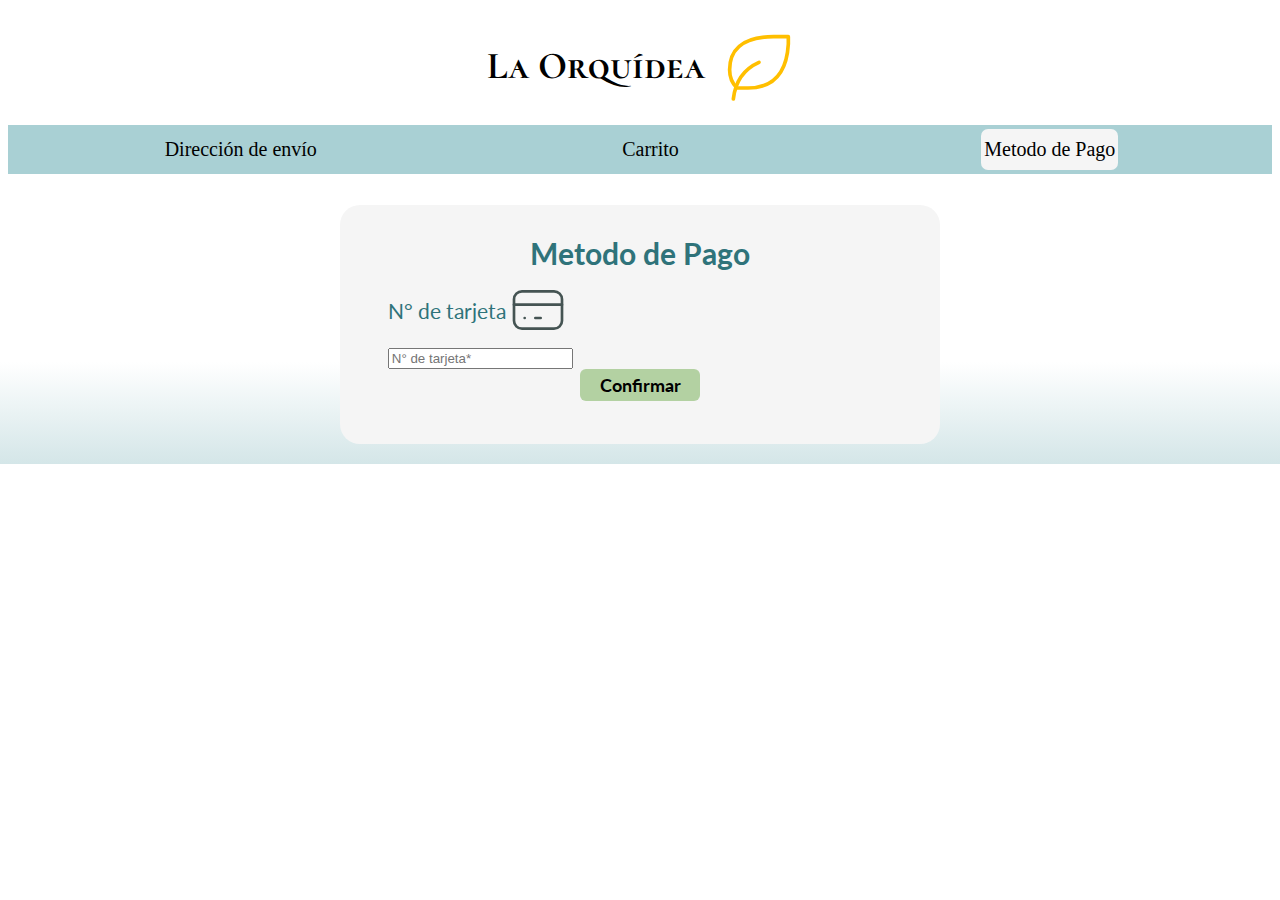
==== src/index.html @ 754c84a9 "ver1" ====
<!DOCTYPE html>
<html>
  <head>
    <meta  name="viewport" charset="utf-8" content="width=device-width, initial-scale=1">
    <title>Tarjeta de crédito válida</title>
    <link rel="preconnect" href="https://fonts.googleapis.com">
    <link rel="preconnect" href="https://fonts.gstatic.com" crossorigin>
    <link href="https://fonts.googleapis.com/css2?family=Cormorant+SC:wght@600&family=Lato:ital,wght@0,400;1,300&display=swap" rel="stylesheet">
    <link rel="stylesheet" href="style.css" />
    
  </head>
  <body>
    <header>
        <div class="icono">
          <h1>La Orquídea</h1>
            <svg xmlns="http://www.w3.org/2000/svg" class="icon icon-tabler icon-tabler-leaf" width="88" height="88" viewBox="0 0 24 24" stroke-width="1" stroke="#ffbf00" fill="none" stroke-linecap="round" stroke-linejoin="round">
              <path stroke="none" d="M0 0h24v24H0z" fill="none"/>
              <path d="M5 21c.5 -4.5 2.5 -8 7 -10" />
              <path d="M9 18c6.218 0 10.5 -3.288 11 -12v-2h-4.014c-9 0 -11.986 4 -12 9c0 1 0 3 2 5h3z" />
            </svg>
      </div>

   

      <div class="liston-principal">
        <nav class="nav-principipal">
          <a href="#" class="nav-enlace">Dirección de envío</a>
          <a href="#" class="nav-enlace">Carrito</a>
          <a href="#" class="nav-enlace1">Metodo de Pago</a>
        </nav>
      </div>
    </header>
    <br>

    <main>
      <div class="principal">
      <form class="formulario">
        <fieldset>

          <legend>Metodo de Pago</legend>
          <div class="icono1">
            <label id="nCard" for="number">N° de tarjeta</label><br>
            <svg xmlns="http://www.w3.org/2000/svg" class="icon icon-tabler icon-tabler-credit-card" width="64" height="64" viewBox="0 0 24 24" stroke-width="1" stroke="#455453" fill="none" stroke-linecap="round" stroke-linejoin="round">
              <path stroke="none" d="M0 0h24v24H0z" fill="none"/>
              <rect x="3" y="5" width="18" height="14" rx="3" />
              <line x1="3" y1="10" x2="21" y2="10" />
              <line x1="7" y1="15" x2="7.01" y2="15" />
              <line x1="11" y1="15" x2="13" y2="15" />
            </svg>
          </div>
          
        <input type="text" required minlength="16" maxlength="16" id="cardNumber" name="cardNumber" pattern="[0-9]+" placeholder="N° de tarjeta*"><br>
      
        <!--<label for="exp">Fecha de expiración</label><br>
        <input type="text" minlength="2" maxlength="2" id="month" name="month" pattern="[0-9]+" placeholder="Mes">
        <span>/</span>
        <input type="text" minlength="2" maxlength="2" id="year" name="year" pattern="[0-9]+" placeholder="Año"><br>
        <label for="cvv">CVV</label><br>
        <input type="text" minlength="3" maxlength="3" id="codigo" name="codigo" pattern="[0-9]+" placeholder="CVV"><br>

        <label for="name" >Nombre</label><br>
        <input type="text" id="userName" name="user_name" placeholder="Nombre"><br>-->
        <div class="boton">
        <button id="boton" type="submit" name="boton">Confirmar</button>

      </div>
      
      </fieldset>
      </form>
    </div>
    </main>
    <footer></footer>
    <script src="index.js" type="module"></script>
  </body>
</html>
---- src/style.css ----
:root {
   --primario: #c4e0e3;
   --secundario: #97b9b5;
   --tercero: #b3d1a2;
   --claro: #f4f2dd;
   --popcolor: #2f737a;

    --fuenteHeading: 'Cormorant SC', serif;;
    --fuenteBody: 'Lato', sans-serif;
    
}
html{
    font-size: 62.5%;
    box-sizing: border-box; /* Hack para box model */
    background: linear-gradient(180deg, rgba(255,255,255,1) 78%, rgba(212,230,232,1) 100%);
    background-repeat: no-repeat;

}
*, *:before, *:after {
    box-sizing: inherit;

}

h1 {
    text-align: center;
    font-size: 3.8rem;
    font-family: var(--fuenteHeading);
    font-weight:bold;
    padding: 1rem 1rem;

}
.icono {
    display: flex;
    align-items: center;
    justify-content: center;
}
.icono1 {
    display: flex;
    flex-direction:row;
    align-items: center;
}

.nav-enlace {
    padding: 9px 3px;
    display: inline-block;
    color:var(--negro);
    font-size: 2rem;
    text-decoration: none;
    border-radius: 7px;

}
.nav-enlace1 {
    padding: 9px 3px;
    display: inline-block;
    color: var(--negro);
    font-size: 2rem;
    text-decoration: none;
    border-radius: 7px;
    background-color:whitesmoke;

}
.nav-enlace:hover {
    background: var(--secundario);

}

nav {
    background:#a9d0d4;
    padding: 4px;
    display:flex;
    justify-content:space-around;


}


.formulario {
    background-color:whitesmoke;
    width: 60rem;
    margin: 2rem auto;
    padding: 3rem;
    border-radius: 2rem;
    font-size: 2.1rem;
    color: var(--popcolor);
    font-family: var(--fuenteBody);


    display: flex;
    flex-direction: column;

}
.formulario fieldset {
    border: none;
    padding: none;

}
legend {
    font-size: 3rem;
    text-align: center;
    color: var(--oscuro);
    font-weight:bold;

}
button {
    background-color: var(--tercero);
    border: none;
    color: black;
    border-radius: 6px;
    font-family: var(--fuenteBody);
    font-size: 1.8rem;
    text-decoration: none;
    cursor: pointer;
    width: 12rem;
    padding: 5px;
    font-weight: bold;

}
.boton {
    text-align: center;
}
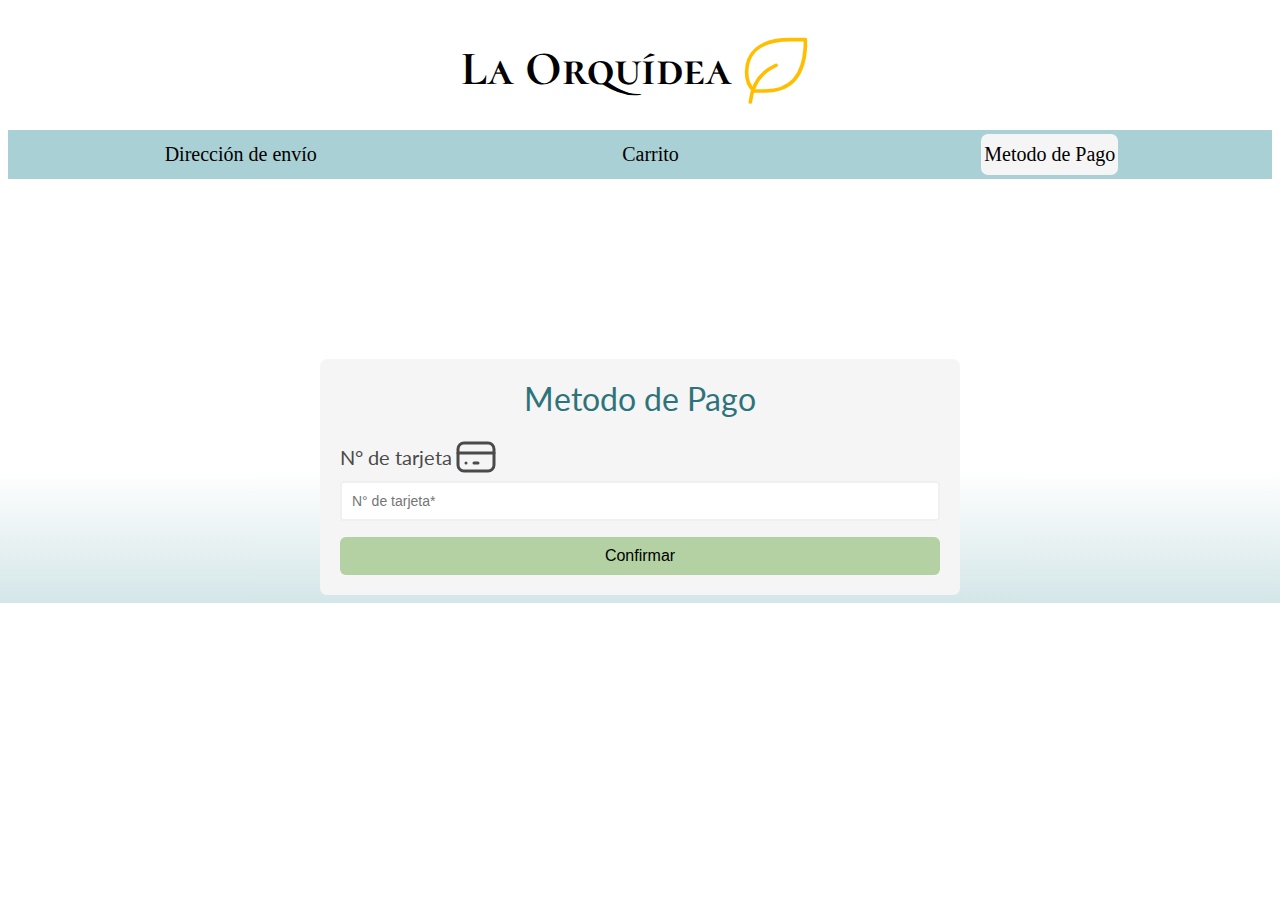
==== commit eb766d45: "día19" ====
--- a/src/index.html
+++ b/src/index.html
@@ -30,44 +30,58 @@
         </nav>
       </div>
     </header>
-    <br>
 
     <main>
-      <div class="principal">
+      <div class="contenedor">
       <form class="formulario">
-        <fieldset>
 
-          <legend>Metodo de Pago</legend>
+        <legend>Metodo de Pago</legend>
+
+          <div class="contenedor-input">
           <div class="icono1">
             <label id="nCard" for="number">N° de tarjeta</label><br>
-            <svg xmlns="http://www.w3.org/2000/svg" class="icon icon-tabler icon-tabler-credit-card" width="64" height="64" viewBox="0 0 24 24" stroke-width="1" stroke="#455453" fill="none" stroke-linecap="round" stroke-linejoin="round">
+            <svg xmlns="http://www.w3.org/2000/svg" class="icon icon-tabler icon-tabler-credit-card" width="48" height="48" viewBox="0 0 24 24" stroke-width="1.5" stroke="#4a4a4a" fill="none" stroke-linecap="round" stroke-linejoin="round">
               <path stroke="none" d="M0 0h24v24H0z" fill="none"/>
               <rect x="3" y="5" width="18" height="14" rx="3" />
               <line x1="3" y1="10" x2="21" y2="10" />
               <line x1="7" y1="15" x2="7.01" y2="15" />
               <line x1="11" y1="15" x2="13" y2="15" />
-            </svg>
+            </svg></div>
+            <input type="text" required minlength="16" maxlength="16" id="cardNumber" name="cardNumber" pattern="[0-9]+" placeholder="N° de tarjeta*">
+          <div class="error"></div>        
           </div>
-          
-        <input type="text" required minlength="16" maxlength="16" id="cardNumber" name="cardNumber" pattern="[0-9]+" placeholder="N° de tarjeta*"><br>
+        
+          <!--<div class="contenedor-input1">
+          <pre><label>Mes vencimiento</label>                <label>Año vencimiento</label></pre>
+        
+            <input type="text" required minlength="2" maxlength="2" id="mes" name="mes" pattern="[0-9]+" placeholder="mm">
+              /
+            <input type="text" required minlength="2" maxlength="2" id="año" name="año" pattern="[0-9]+" placeholder="aa">
+          <div class="error"></div>
+          </div>
+
+          <div class="contenedor-input">
+          <label>CVV</label>
+        
+            <input type="password" required minlength="3" maxlength="3" id="password" name="password" pattern="[0-9]+" placeholder="CVV">
+          <div class="error"></div>  
+          </div>
+
+          <div class="contenedor-input">
+          <label>Titular</label>
+        
+            <input type="text" required minlength="16" maxlength="16" id="titular" name="titular" pattern="[aA-zZ]+" placeholder="Titular">
+          <div class="error"></div>  
+          </div>-->
+
+          <div class="boton">
+            <button type="submit" id="confirmar">Confirmar</button>
+          </div>
       
-        <!--<label for="exp">Fecha de expiración</label><br>
-        <input type="text" minlength="2" maxlength="2" id="month" name="month" pattern="[0-9]+" placeholder="Mes">
-        <span>/</span>
-        <input type="text" minlength="2" maxlength="2" id="year" name="year" pattern="[0-9]+" placeholder="Año"><br>
-        <label for="cvv">CVV</label><br>
-        <input type="text" minlength="3" maxlength="3" id="codigo" name="codigo" pattern="[0-9]+" placeholder="CVV"><br>
 
-        <label for="name" >Nombre</label><br>
-        <input type="text" id="userName" name="user_name" placeholder="Nombre"><br>-->
-        <div class="boton">
-        <button id="boton" type="submit" name="boton">Confirmar</button>
-
-      </div>
-      
-      </fieldset>
       </form>
     </div>
+   
     </main>
     <footer></footer>
     <script src="index.js" type="module"></script>
--- a/src/style.css
+++ b/src/style.css
@@ -9,25 +9,9 @@
     --fuenteBody: 'Lato', sans-serif;
     
 }
-html{
-    font-size: 62.5%;
-    box-sizing: border-box; /* Hack para box model */
-    background: linear-gradient(180deg, rgba(255,255,255,1) 78%, rgba(212,230,232,1) 100%);
-    background-repeat: no-repeat;
-
-}
-*, *:before, *:after {
-    box-sizing: inherit;
-
-}
-
 h1 {
-    text-align: center;
-    font-size: 3.8rem;
     font-family: var(--fuenteHeading);
-    font-weight:bold;
-    padding: 1rem 1rem;
-
+    font-size: 3rem;
 }
 .icono {
     display: flex;
@@ -44,7 +28,7 @@
     padding: 9px 3px;
     display: inline-block;
     color:var(--negro);
-    font-size: 2rem;
+    font-size: 20px;
     text-decoration: none;
     border-radius: 7px;
 
@@ -53,7 +37,7 @@
     padding: 9px 3px;
     display: inline-block;
     color: var(--negro);
-    font-size: 2rem;
+    font-size: 20px;
     text-decoration: none;
     border-radius: 7px;
     background-color:whitesmoke;
@@ -72,52 +56,66 @@
 
 
 }
-
-
+body {
+    background: linear-gradient(180deg, rgba(255,255,255,1) 78%, rgba(212,230,232,1) 100%);
+    background-repeat: no-repeat;
+}
 .formulario {
-    background-color:whitesmoke;
-    width: 60rem;
-    margin: 2rem auto;
-    padding: 3rem;
-    border-radius: 2rem;
-    font-size: 2.1rem;
-    color: var(--popcolor);
+    width: 600px;
+    margin: 20vh auto 0 auto;
+    padding: 20px;
+    background-color: whitesmoke;
     font-family: var(--fuenteBody);
-
-
-    display: flex;
-    flex-direction: column;
-
-}
-.formulario fieldset {
-    border: none;
-    padding: none;
+    font-size: 20px;
+    border-radius: 7px;
+    color: #4a4a4a;
 
 }
 legend {
-    font-size: 3rem;
+    color: var(--popcolor);
     text-align: center;
-    color: var(--oscuro);
-    font-weight:bold;
-
+    font-size: 2rem;
+    padding-bottom: 15px;
+}
+pre {
+    margin: 0;
+    font-family: var(--fuenteBody);
+    font-size: 20px;
 }
 button {
+    padding: 10px;
+    margin-top: 1rem;
+    width: 100%;
+    color: black;
     background-color: var(--tercero);
     border: none;
-    color: black;
     border-radius: 6px;
-    font-family: var(--fuenteBody);
-    font-size: 1.8rem;
-    text-decoration: none;
-    cursor: pointer;
-    width: 12rem;
-    padding: 5px;
-    font-weight: bold;
-
+    font-size: 1rem;
 }
 .boton {
     text-align: center;
 }
-
-
-
+.contenedor-input {
+    display: flex;
+    flex-direction: column;
+}
+.contenedor-input input {
+    border: 2px solid #f0f0f0;
+    border-radius: 4px;
+    display: block;
+    font-size: 14px;
+    padding: 10px;
+}
+.contenedor-input1 input {
+    border: 2px solid #f0f0f0;
+    border-radius: 4px;
+    display:inline-block;
+    font-size: 14px;
+    padding: 10px;
+}
+.contenedor-input input:focus {
+    outline: 0;
+}
+.contenedor-input1 input:focus {
+    outline: 0;
+}
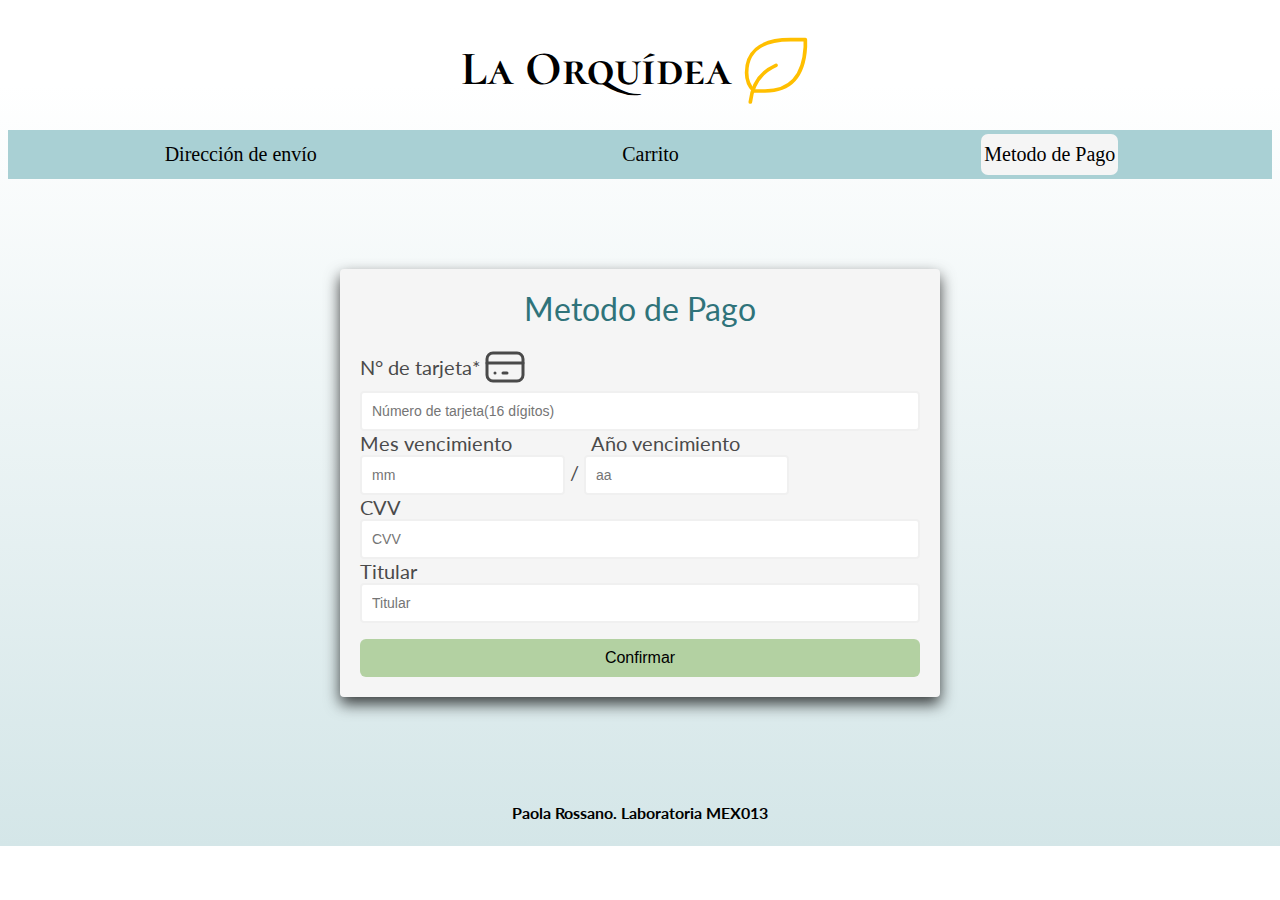
==== commit 783ae1f3: "noche19" ====
--- a/src/index.html
+++ b/src/index.html
@@ -33,13 +33,13 @@
 
     <main>
       <div class="contenedor">
-      <form class="formulario">
+      <form class="formulario sombra">
 
         <legend>Metodo de Pago</legend>
 
           <div class="contenedor-input">
           <div class="icono1">
-            <label id="nCard" for="number">N° de tarjeta</label><br>
+            <label id="nCard" for="number">N° de tarjeta*</label><br>
             <svg xmlns="http://www.w3.org/2000/svg" class="icon icon-tabler icon-tabler-credit-card" width="48" height="48" viewBox="0 0 24 24" stroke-width="1.5" stroke="#4a4a4a" fill="none" stroke-linecap="round" stroke-linejoin="round">
               <path stroke="none" d="M0 0h24v24H0z" fill="none"/>
               <rect x="3" y="5" width="18" height="14" rx="3" />
@@ -47,35 +47,35 @@
               <line x1="7" y1="15" x2="7.01" y2="15" />
               <line x1="11" y1="15" x2="13" y2="15" />
             </svg></div>
-            <input type="text" required minlength="16" maxlength="16" id="cardNumber" name="cardNumber" pattern="[0-9]+" placeholder="N° de tarjeta*">
-          <div class="error"></div>        
+            <input type="text" maxlength="16" minlength="16" required id="cardNumber" name="cardNumber" placeholder="Número de tarjeta(16 dígitos)">
+            <p id="error"></p>        
           </div>
         
-          <!--<div class="contenedor-input1">
+          <div class="contenedor-input1">
           <pre><label>Mes vencimiento</label>                <label>Año vencimiento</label></pre>
         
             <input type="text" required minlength="2" maxlength="2" id="mes" name="mes" pattern="[0-9]+" placeholder="mm">
               /
             <input type="text" required minlength="2" maxlength="2" id="año" name="año" pattern="[0-9]+" placeholder="aa">
-          <div class="error"></div>
+            <p id="error"></p> 
           </div>
 
           <div class="contenedor-input">
           <label>CVV</label>
         
-            <input type="password" required minlength="3" maxlength="3" id="password" name="password" pattern="[0-9]+" placeholder="CVV">
-          <div class="error"></div>  
+            <input type="password" minlength="3" maxlength="3" id="password" name="password" pattern="[0-9]+" placeholder="CVV">
+            <p id="error"></p>   
           </div>
 
           <div class="contenedor-input">
           <label>Titular</label>
         
             <input type="text" required minlength="16" maxlength="16" id="titular" name="titular" pattern="[aA-zZ]+" placeholder="Titular">
-          <div class="error"></div>  
-          </div>-->
+            <p id="error"></p>   
+          </div>
 
           <div class="boton">
-            <button type="submit" id="confirmar">Confirmar</button>
+            <button id="confirmar">Confirmar</button>
           </div>
       
 
@@ -83,7 +83,7 @@
     </div>
    
     </main>
-    <footer></footer>
+    <footer>Paola Rossano. Laboratoria MEX013</footer>
     <script src="index.js" type="module"></script>
   </body>
 </html>
--- a/src/style.css
+++ b/src/style.css
@@ -1,121 +1,147 @@
 :root {
-   --primario: #c4e0e3;
-   --secundario: #97b9b5;
-   --tercero: #b3d1a2;
-   --claro: #f4f2dd;
-   --popcolor: #2f737a;
-
-    --fuenteHeading: 'Cormorant SC', serif;;
-    --fuenteBody: 'Lato', sans-serif;
-    
-}
-h1 {
-    font-family: var(--fuenteHeading);
-    font-size: 3rem;
-}
-.icono {
-    display: flex;
-    align-items: center;
-    justify-content: center;
-}
-.icono1 {
-    display: flex;
-    flex-direction:row;
-    align-items: center;
-}
-
-.nav-enlace {
-    padding: 9px 3px;
-    display: inline-block;
-    color:var(--negro);
-    font-size: 20px;
-    text-decoration: none;
-    border-radius: 7px;
-
-}
-.nav-enlace1 {
-    padding: 9px 3px;
-    display: inline-block;
-    color: var(--negro);
-    font-size: 20px;
-    text-decoration: none;
-    border-radius: 7px;
-    background-color:whitesmoke;
-
-}
-.nav-enlace:hover {
-    background: var(--secundario);
-
-}
-
-nav {
-    background:#a9d0d4;
-    padding: 4px;
-    display:flex;
-    justify-content:space-around;
-
-
-}
-body {
-    background: linear-gradient(180deg, rgba(255,255,255,1) 78%, rgba(212,230,232,1) 100%);
+    --primario: #c4e0e3;
+    --secundario: #97b9b5;
+    --tercero: #b3d1a2;
+    --claro: #f4f2dd;
+    --popcolor: #2f737a;
+ 
+     --fuenteHeading: 'Cormorant SC', serif;;
+     --fuenteBody: 'Lato', sans-serif;
+     
+ }
+ html {
+    box-sizing: border-box;
+ }
+ *, *:before, *:after {
+    box-sizing: inherit;
+  }
+  body {
+    background-image: linear-gradient(180deg, rgba(255,255,255,1) 10%, rgba(212,230,232,1) 100%);
     background-repeat: no-repeat;
 }
-.formulario {
-    width: 600px;
-    margin: 20vh auto 0 auto;
-    padding: 20px;
-    background-color: whitesmoke;
+ h1 {
+     font-family: var(--fuenteHeading);
+     font-size: 3rem;
+ }
+ .icono {
+     display: flex;
+     align-items: center;
+     justify-content: center;
+ }
+ .icono1 {
+     display: flex;
+     flex-direction:row;
+     align-items: center;
+ }
+ 
+ .nav-enlace {
+     padding: 9px 3px;
+     display: inline-block;
+     color:var(--negro);
+     font-size: 20px;
+     text-decoration: none;
+     border-radius: 7px;
+ 
+ }
+ .nav-enlace1 {
+     padding: 9px 3px;
+     display: inline-block;
+     color: var(--negro);
+     font-size: 20px;
+     text-decoration: none;
+     border-radius: 7px;
+     background-color:whitesmoke;
+ 
+ }
+ .nav-enlace:hover {
+     background: var(--secundario);
+ 
+ }
+ .sombra {
+    -webkit-box-shadow: 0px 7px 15px 0px rgba(0,0,0,0.75);
+    -moz-box-shadow: 0px 7px 15px 0px rgba(0,0,0,0.75);
+    box-shadow: 0px 7px 15px 0px rgba(0,0,0,0.75);
+ }
+ 
+ nav {
+     background:#a9d0d4;
+     padding: 4px;
+     display:flex;
+     justify-content:space-around;
+ 
+ 
+ }
+
+ .formulario {
+     width: 600px;
+     margin: 10vh auto 10vh auto;
+     padding: 20px;
+     background-color:whitesmoke;
+     font-family: var(--fuenteBody);
+     font-size: 20px;
+     border-radius: 4px;
+     color: #4a4a4a;
+ 
+ }
+ legend {
+     color: var(--popcolor);
+     text-align: center;
+     font-size: 2rem;
+     padding-bottom: 15px;
+ }
+ pre {
+     margin: 0;
+     font-family: var(--fuenteBody);
+     font-size: 20px;
+ }
+ button {
+     padding: 10px;
+     margin-top: 1rem;
+     width: 100%;
+     color: black;
+     background-color: var(--tercero);
+     border: none;
+     border-radius: 6px;
+     font-size: 1rem;
+ }
+ .boton {
+     text-align: center;
+ }
+ .contenedor-input {
+     display: flex;
+     flex-direction: column;
+ }
+ .contenedor-input input {
+     border: 2px solid #f0f0f0;
+     border-radius: 4px;
+     display: block;
+     font-size: 14px;
+     padding: 10px;
+ }
+ .contenedor-input1 input {
+     border: 2px solid #f0f0f0;
+     border-radius: 4px;
+     display:inline-block;
+     font-size: 14px;
+     padding: 10px;
+ }
+ .contenedor-input input:focus {
+     outline: 0;
+ }
+ .contenedor-input1 input:focus {
+     outline: 0;
+ }
+ p {
+    color: rgb(25, 32, 93);
+    margin: 0;
+    font-size: 17px;
+    font-weight: bold;
+    text-decoration: none;
+ }
+ footer {
+    text-align: center;
+    padding: 1rem;
     font-family: var(--fuenteBody);
-    font-size: 20px;
-    border-radius: 7px;
-    color: #4a4a4a;
+    font-weight: bold;
 
-}
-legend {
-    color: var(--popcolor);
-    text-align: center;
-    font-size: 2rem;
-    padding-bottom: 15px;
-}
-pre {
-    margin: 0;
-    font-family: var(--fuenteBody);
-    font-size: 20px;
-}
-button {
-    padding: 10px;
-    margin-top: 1rem;
-    width: 100%;
-    color: black;
-    background-color: var(--tercero);
-    border: none;
-    border-radius: 6px;
-    font-size: 1rem;
-}
-.boton {
-    text-align: center;
-}
-.contenedor-input {
-    display: flex;
-    flex-direction: column;
-}
-.contenedor-input input {
-    border: 2px solid #f0f0f0;
-    border-radius: 4px;
-    display: block;
-    font-size: 14px;
-    padding: 10px;
-}
-.contenedor-input1 input {
-    border: 2px solid #f0f0f0;
-    border-radius: 4px;
-    display:inline-block;
-    font-size: 14px;
-    padding: 10px;
-}
-.contenedor-input input:focus {
-    outline: 0;
-}
-.contenedor-input1 input:focus {
-    outline: 0;
-}
+ }
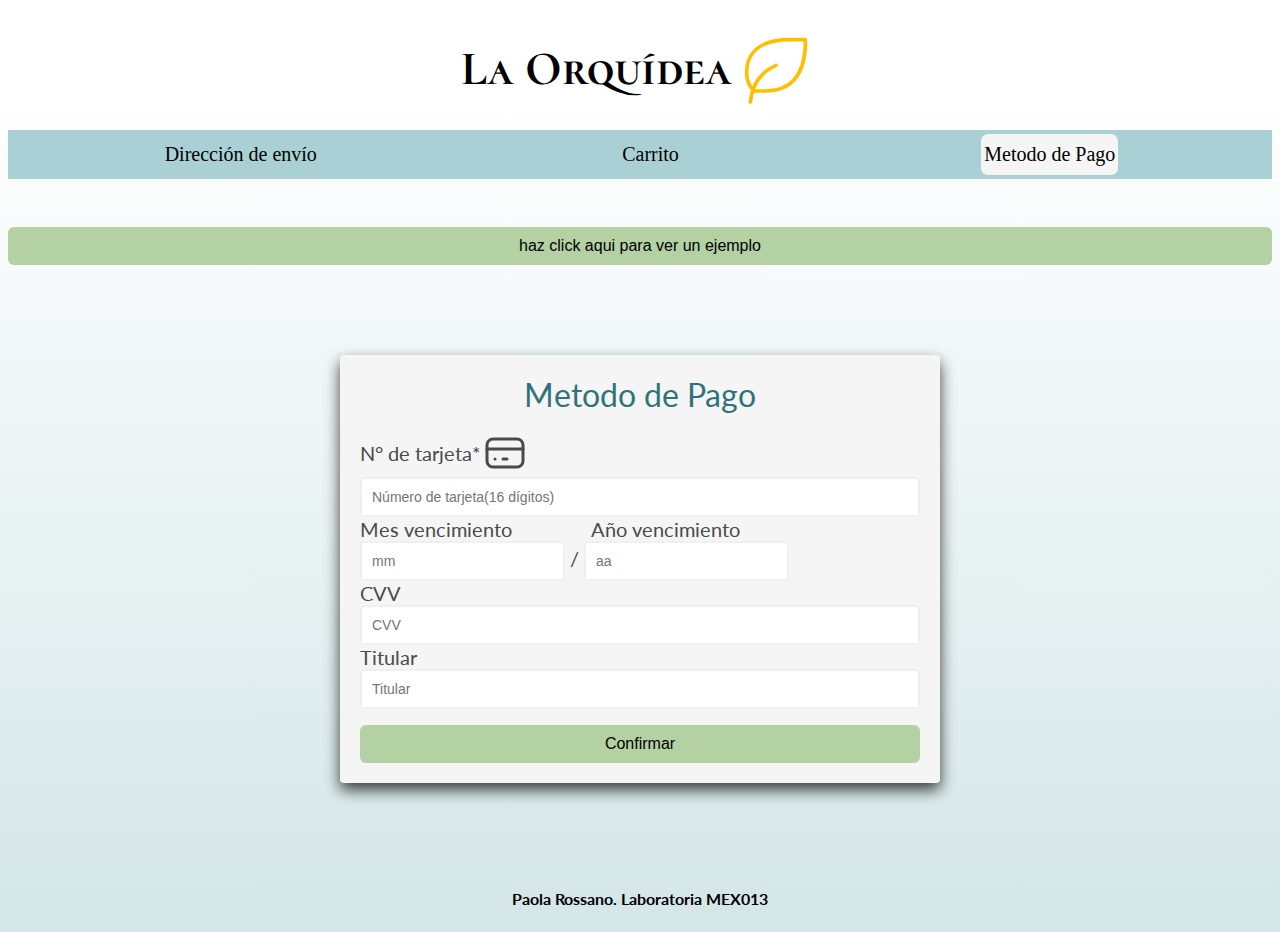
==== commit 98232f71: "ejempo Carlos" ====
--- a/src/index.html
+++ b/src/index.html
@@ -1,89 +1,103 @@
 <!DOCTYPE html>
 <html>
-  <head>
-    <meta  name="viewport" charset="utf-8" content="width=device-width, initial-scale=1">
-    <title>Tarjeta de crédito válida</title>
-    <link rel="preconnect" href="https://fonts.googleapis.com">
-    <link rel="preconnect" href="https://fonts.gstatic.com" crossorigin>
-    <link href="https://fonts.googleapis.com/css2?family=Cormorant+SC:wght@600&family=Lato:ital,wght@0,400;1,300&display=swap" rel="stylesheet">
-    <link rel="stylesheet" href="style.css" />
-    
-  </head>
-  <body>
-    <header>
-        <div class="icono">
-          <h1>La Orquídea</h1>
-            <svg xmlns="http://www.w3.org/2000/svg" class="icon icon-tabler icon-tabler-leaf" width="88" height="88" viewBox="0 0 24 24" stroke-width="1" stroke="#ffbf00" fill="none" stroke-linecap="round" stroke-linejoin="round">
-              <path stroke="none" d="M0 0h24v24H0z" fill="none"/>
-              <path d="M5 21c.5 -4.5 2.5 -8 7 -10" />
-              <path d="M9 18c6.218 0 10.5 -3.288 11 -12v-2h-4.014c-9 0 -11.986 4 -12 9c0 1 0 3 2 5h3z" />
-            </svg>
-      </div>
 
-   
+<head>
+  <meta name="viewport" charset="utf-8" content="width=device-width, initial-scale=1">
+  <title>Tarjeta de crédito válida</title>
+  <link rel="preconnect" href="https://fonts.googleapis.com">
+  <link rel="preconnect" href="https://fonts.gstatic.com" crossorigin>
+  <link
+    href="https://fonts.googleapis.com/css2?family=Cormorant+SC:wght@600&family=Lato:ital,wght@0,400;1,300&display=swap"
+    rel="stylesheet">
+  <link rel="stylesheet" href="style.css" />
 
-      <div class="liston-principal">
-        <nav class="nav-principipal">
-          <a href="#" class="nav-enlace">Dirección de envío</a>
-          <a href="#" class="nav-enlace">Carrito</a>
-          <a href="#" class="nav-enlace1">Metodo de Pago</a>
-        </nav>
-      </div>
-    </header>
+</head>
 
-    <main>
-      <div class="contenedor">
+<body>
+  <header>
+    <div class="icono">
+      <h1>La Orquídea</h1>
+      <svg xmlns="http://www.w3.org/2000/svg" class="icon icon-tabler icon-tabler-leaf" width="88" height="88"
+        viewBox="0 0 24 24" stroke-width="1" stroke="#ffbf00" fill="none" stroke-linecap="round"
+        stroke-linejoin="round">
+        <path stroke="none" d="M0 0h24v24H0z" fill="none" />
+        <path d="M5 21c.5 -4.5 2.5 -8 7 -10" />
+        <path d="M9 18c6.218 0 10.5 -3.288 11 -12v-2h-4.014c-9 0 -11.986 4 -12 9c0 1 0 3 2 5h3z" />
+      </svg>
+    </div>
+
+
+
+    <div class="liston-principal">
+      <nav class="nav-principipal">
+        <a href="#" class="nav-enlace">Dirección de envío</a>
+        <a href="#" class="nav-enlace">Carrito</a>
+        <a href="#" class="nav-enlace1">Metodo de Pago</a>
+      </nav>
+    </div>
+  </header>
+  <h1 id="titulo"></h1>
+  <button id="eje">haz click aqui para ver un ejemplo</button>
+  <main>
+    <div class="contenedor">
       <form class="formulario sombra">
 
         <legend>Metodo de Pago</legend>
 
-          <div class="contenedor-input">
+        <div class="contenedor-input">
           <div class="icono1">
             <label id="nCard" for="number">N° de tarjeta*</label><br>
-            <svg xmlns="http://www.w3.org/2000/svg" class="icon icon-tabler icon-tabler-credit-card" width="48" height="48" viewBox="0 0 24 24" stroke-width="1.5" stroke="#4a4a4a" fill="none" stroke-linecap="round" stroke-linejoin="round">
-              <path stroke="none" d="M0 0h24v24H0z" fill="none"/>
+            <svg xmlns="http://www.w3.org/2000/svg" class="icon icon-tabler icon-tabler-credit-card" width="48"
+              height="48" viewBox="0 0 24 24" stroke-width="1.5" stroke="#4a4a4a" fill="none" stroke-linecap="round"
+              stroke-linejoin="round">
+              <path stroke="none" d="M0 0h24v24H0z" fill="none" />
               <rect x="3" y="5" width="18" height="14" rx="3" />
               <line x1="3" y1="10" x2="21" y2="10" />
               <line x1="7" y1="15" x2="7.01" y2="15" />
               <line x1="11" y1="15" x2="13" y2="15" />
-            </svg></div>
-            <input type="text" maxlength="16" minlength="16" required id="cardNumber" name="cardNumber" placeholder="Número de tarjeta(16 dígitos)">
-            <p id="error"></p>        
+            </svg>
           </div>
-        
-          <div class="contenedor-input1">
+          <input type="text" maxlength="16" minlength="16" id="cardNumber" name="cardNumber"
+            placeholder="Número de tarjeta(16 dígitos)">
+          <p id="error"></p>
+        </div>
+
+        <div class="contenedor-input1">
           <pre><label>Mes vencimiento</label>                <label>Año vencimiento</label></pre>
-        
-            <input type="text" required minlength="2" maxlength="2" id="mes" name="mes" pattern="[0-9]+" placeholder="mm">
-              /
-            <input type="text" required minlength="2" maxlength="2" id="año" name="año" pattern="[0-9]+" placeholder="aa">
-            <p id="error"></p> 
-          </div>
 
-          <div class="contenedor-input">
+          <input type="text" required minlength="2" maxlength="2" id="mes" name="mes" pattern="[0-9]+" placeholder="mm">
+          /
+          <input type="text" required minlength="2" maxlength="2" id="año" name="año" pattern="[0-9]+" placeholder="aa">
+          <p id="error"></p>
+        </div>
+
+        <div class="contenedor-input">
           <label>CVV</label>
-        
-            <input type="password" minlength="3" maxlength="3" id="password" name="password" pattern="[0-9]+" placeholder="CVV">
-            <p id="error"></p>   
-          </div>
 
-          <div class="contenedor-input">
+          <input type="password" minlength="3" maxlength="3" id="password" name="password" pattern="[0-9]+"
+            placeholder="CVV">
+          <p id="error"></p>
+        </div>
+
+        <div class="contenedor-input">
           <label>Titular</label>
-        
-            <input type="text" required minlength="16" maxlength="16" id="titular" name="titular" pattern="[aA-zZ]+" placeholder="Titular">
-            <p id="error"></p>   
-          </div>
 
-          <div class="boton">
-            <button id="confirmar">Confirmar</button>
-          </div>
-      
+          <input type="text" required minlength="16" maxlength="16" id="titular" name="titular" pattern="[aA-zZ]+"
+            placeholder="Titular">
+          <p id="error"></p>
+        </div>
+
+        <div class="boton">
+          <button id="confirmar">Confirmar</button>
+        </div>
+
 
       </form>
     </div>
-   
-    </main>
-    <footer>Paola Rossano. Laboratoria MEX013</footer>
-    <script src="index.js" type="module"></script>
-  </body>
-</html>
+
+  </main>
+  <footer>Paola Rossano. Laboratoria MEX013</footer>
+  <script src="index.js" type="module"></script>
+</body>
+
+</html>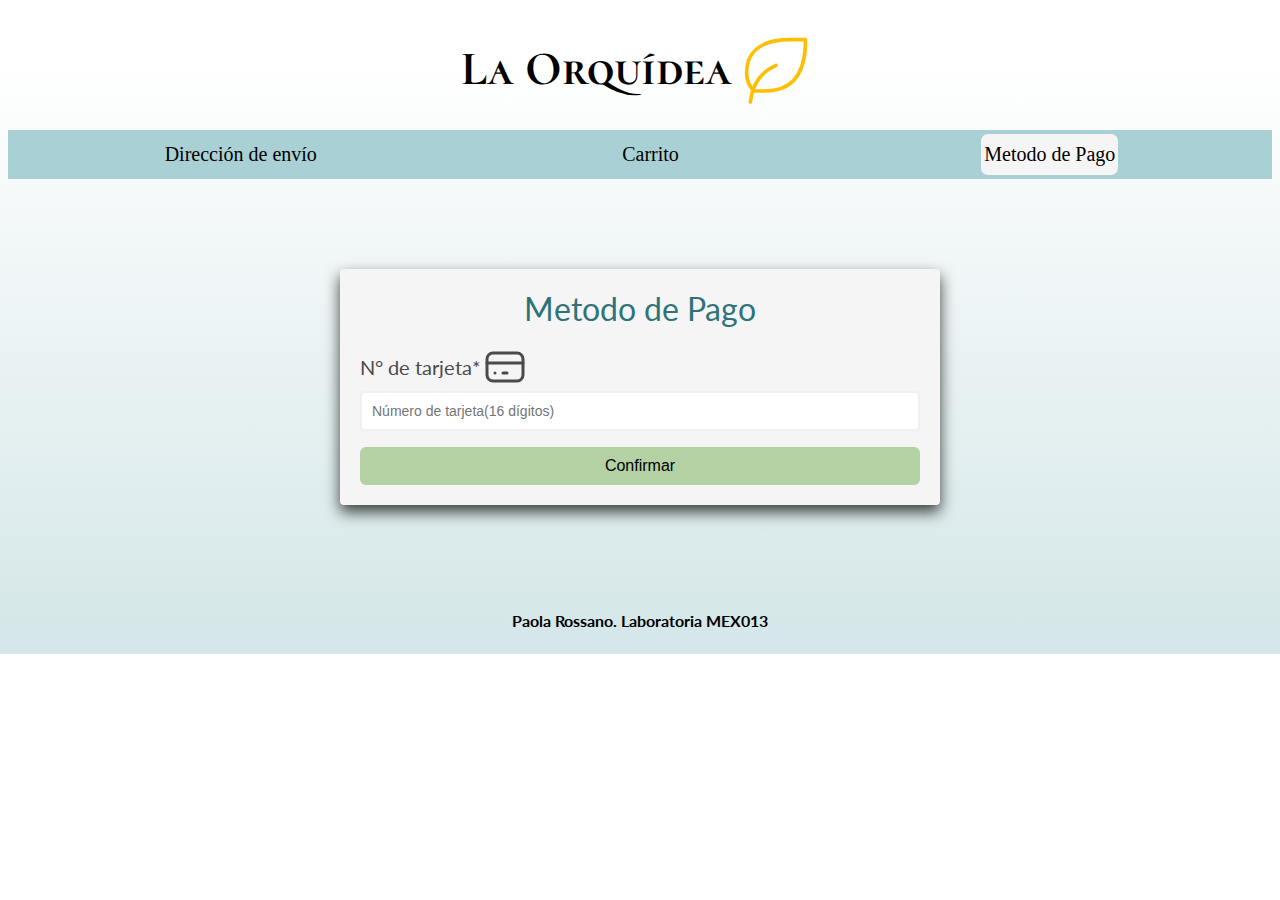
==== commit 1fc25025: "23jul" ====
--- a/src/index.html
+++ b/src/index.html
@@ -36,8 +36,7 @@
       </nav>
     </div>
   </header>
-  <h1 id="titulo"></h1>
-  <button id="eje">haz click aqui para ver un ejemplo</button>
+
   <main>
     <div class="contenedor">
       <form class="formulario sombra">
@@ -62,7 +61,7 @@
           <p id="error"></p>
         </div>
 
-        <div class="contenedor-input1">
+        <!--<div class="contenedor-input1">
           <pre><label>Mes vencimiento</label>                <label>Año vencimiento</label></pre>
 
           <input type="text" required minlength="2" maxlength="2" id="mes" name="mes" pattern="[0-9]+" placeholder="mm">
@@ -85,7 +84,7 @@
           <input type="text" required minlength="16" maxlength="16" id="titular" name="titular" pattern="[aA-zZ]+"
             placeholder="Titular">
           <p id="error"></p>
-        </div>
+        </div>-->
 
         <div class="boton">
           <button id="confirmar">Confirmar</button>
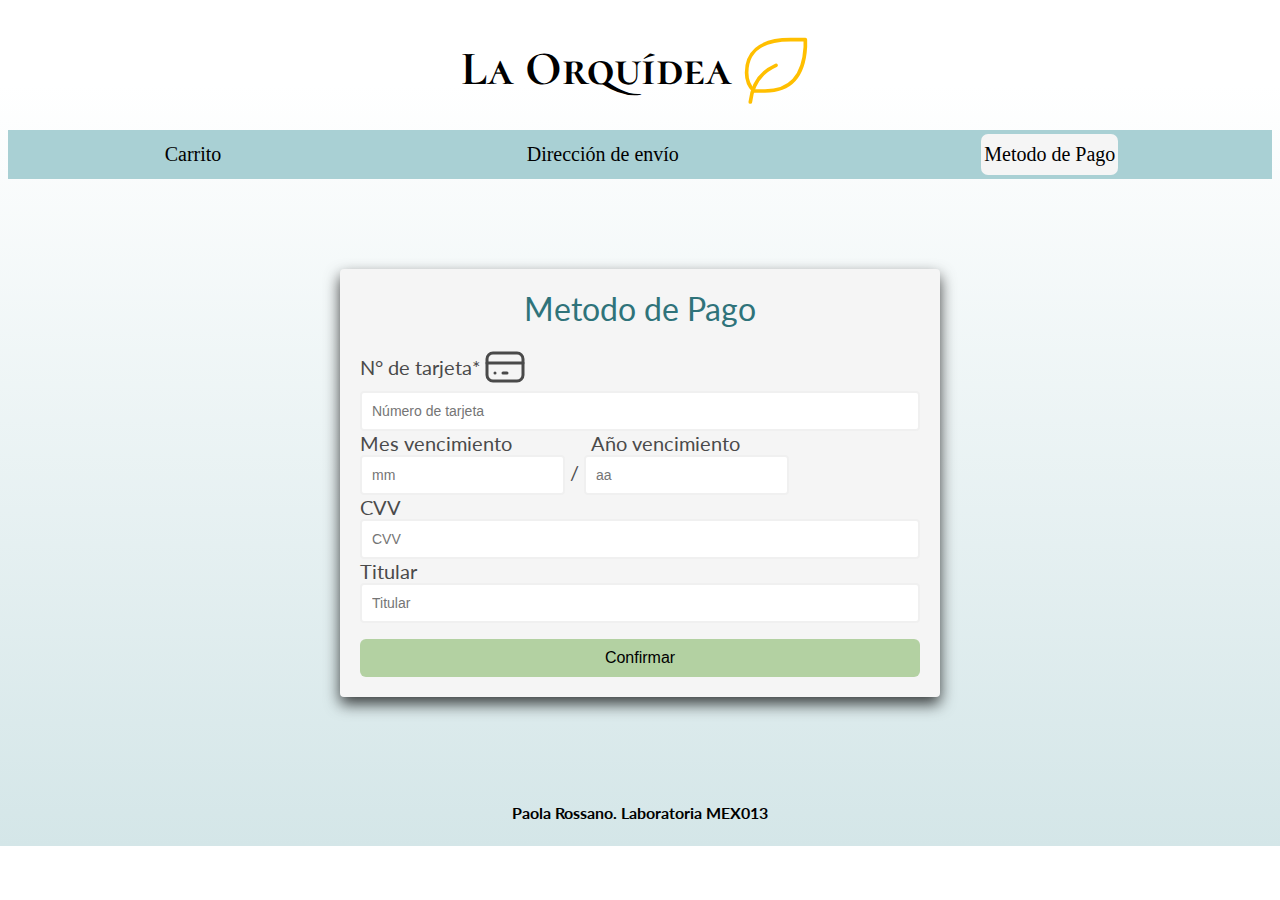
==== commit 162c07c7: "isValid" ====
--- a/src/index.html
+++ b/src/index.html
@@ -30,8 +30,8 @@
 
     <div class="liston-principal">
       <nav class="nav-principipal">
+        <a href="#" class="nav-enlace">Carrito</a>
         <a href="#" class="nav-enlace">Dirección de envío</a>
-        <a href="#" class="nav-enlace">Carrito</a>
         <a href="#" class="nav-enlace1">Metodo de Pago</a>
       </nav>
     </div>
@@ -56,18 +56,15 @@
               <line x1="11" y1="15" x2="13" y2="15" />
             </svg>
           </div>
-          <input type="text" maxlength="16" minlength="16" id="cardNumber" name="cardNumber"
-            placeholder="Número de tarjeta(16 dígitos)">
-          <p id="error"></p>
+          <input type="text" minlength="13" maxlength="16" id="cardNumber" name="cardNumber" placeholder="Número de tarjeta">
         </div>
 
-        <!--<div class="contenedor-input1">
+        <div class="contenedor-input1">
           <pre><label>Mes vencimiento</label>                <label>Año vencimiento</label></pre>
 
           <input type="text" required minlength="2" maxlength="2" id="mes" name="mes" pattern="[0-9]+" placeholder="mm">
           /
           <input type="text" required minlength="2" maxlength="2" id="año" name="año" pattern="[0-9]+" placeholder="aa">
-          <p id="error"></p>
         </div>
 
         <div class="contenedor-input">
@@ -75,16 +72,15 @@
 
           <input type="password" minlength="3" maxlength="3" id="password" name="password" pattern="[0-9]+"
             placeholder="CVV">
-          <p id="error"></p>
         </div>
 
         <div class="contenedor-input">
           <label>Titular</label>
 
-          <input type="text" required minlength="16" maxlength="16" id="titular" name="titular" pattern="[aA-zZ]+"
+          <input type="text" required id="titular" name="titular" pattern="[aA-zZ]+"
             placeholder="Titular">
           <p id="error"></p>
-        </div>-->
+        </div>
 
         <div class="boton">
           <button id="confirmar">Confirmar</button>
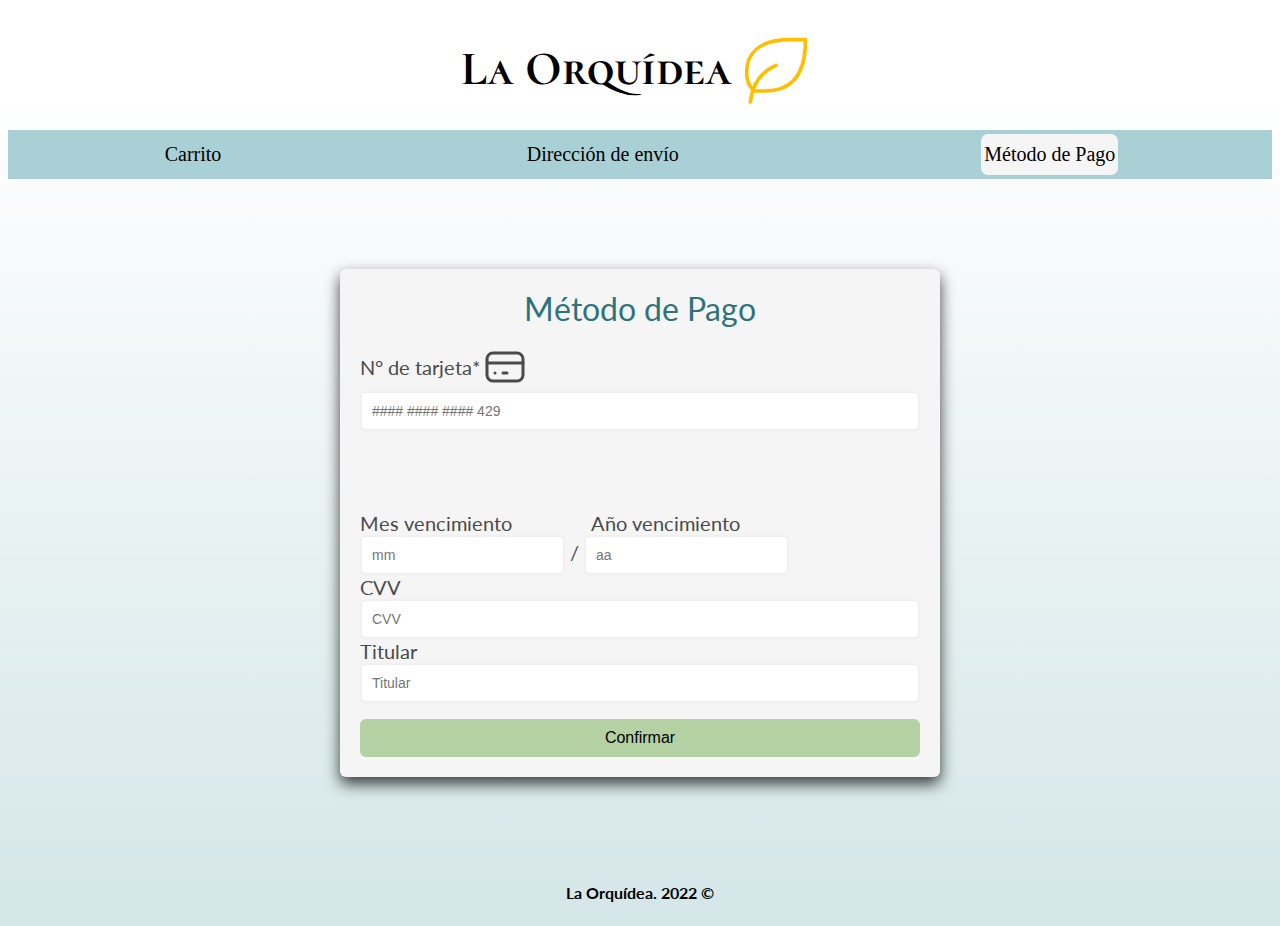
==== commit e8755a7e: "modificación de comentarios" ====
--- a/src/index.html
+++ b/src/index.html
@@ -32,7 +32,7 @@
       <nav class="nav-principipal">
         <a href="#" class="nav-enlace">Carrito</a>
         <a href="#" class="nav-enlace">Dirección de envío</a>
-        <a href="#" class="nav-enlace1">Metodo de Pago</a>
+        <a href="#" class="nav-enlace1">Método de Pago</a>
       </nav>
     </div>
   </header>
@@ -41,7 +41,7 @@
     <div class="contenedor">
       <form class="formulario sombra">
 
-        <legend>Metodo de Pago</legend>
+        <legend>Método de Pago</legend>
 
         <div class="contenedor-input">
           <div class="icono1">
@@ -56,11 +56,14 @@
               <line x1="11" y1="15" x2="13" y2="15" />
             </svg>
           </div>
-          <input type="text" minlength="13" maxlength="16" id="cardNumber" name="cardNumber" placeholder="Número de tarjeta">
+
+          <input type="text" minlength="13" maxlength="16" id="cardNumber" name="cardNumber" placeholder="#### #### #### 429">
+          <p id="message"></p>
+          <p id="message1"></p>
         </div>
 
         <div class="contenedor-input1">
-          <pre><label>Mes vencimiento</label>                <label>Año vencimiento</label></pre>
+          <pre class="vencimiento"><label>Mes vencimiento</label>                <label>Año vencimiento</label></pre>
 
           <input type="text" required minlength="2" maxlength="2" id="mes" name="mes" pattern="[0-9]+" placeholder="mm">
           /
@@ -79,7 +82,7 @@
 
           <input type="text" required id="titular" name="titular" pattern="[aA-zZ]+"
             placeholder="Titular">
-          <p id="error"></p>
+
         </div>
 
         <div class="boton">
@@ -91,7 +94,7 @@
     </div>
 
   </main>
-  <footer>Paola Rossano. Laboratoria MEX013</footer>
+  <footer>La Orquídea. 2022 ©</footer>
   <script src="index.js" type="module"></script>
 </body>
 
--- a/src/style.css
+++ b/src/style.css
@@ -79,7 +79,7 @@
      background-color:whitesmoke;
      font-family: var(--fuenteBody);
      font-size: 20px;
-     border-radius: 4px;
+     border-radius: 6px;
      color: #4a4a4a;
  
  }
@@ -89,11 +89,11 @@
      font-size: 2rem;
      padding-bottom: 15px;
  }
- pre {
-     margin: 0;
-     font-family: var(--fuenteBody);
-     font-size: 20px;
- }
+ .vencimiento {
+    margin: 0;
+    font-family: var(--fuenteBody);
+    font-size: 20px;
+}
  button {
      padding: 10px;
      margin-top: 1rem;
@@ -113,14 +113,14 @@
  }
  .contenedor-input input {
      border: 2px solid #f0f0f0;
-     border-radius: 4px;
+     border-radius: 6px;
      display: block;
      font-size: 14px;
      padding: 10px;
  }
  .contenedor-input1 input {
      border: 2px solid #f0f0f0;
-     border-radius: 4px;
+     border-radius: 6px;
      display:inline-block;
      font-size: 14px;
      padding: 10px;
@@ -131,12 +131,19 @@
  .contenedor-input1 input:focus {
      outline: 0;
  }
- p {
-    color: rgb(25, 32, 93);
+ #error {
+    color: #247962;
     margin: 0;
-    font-size: 17px;
+    font-size: 18px;
     font-weight: bold;
-    text-decoration: none;
+    /*text-decoration:underline;*/
+ }
+ #error2 {
+    color: #983030;
+    margin: 0;
+    font-size: 18px;
+    font-weight: bold;
+    /*text-decoration:underline;*/
  }
  footer {
     text-align: center;
